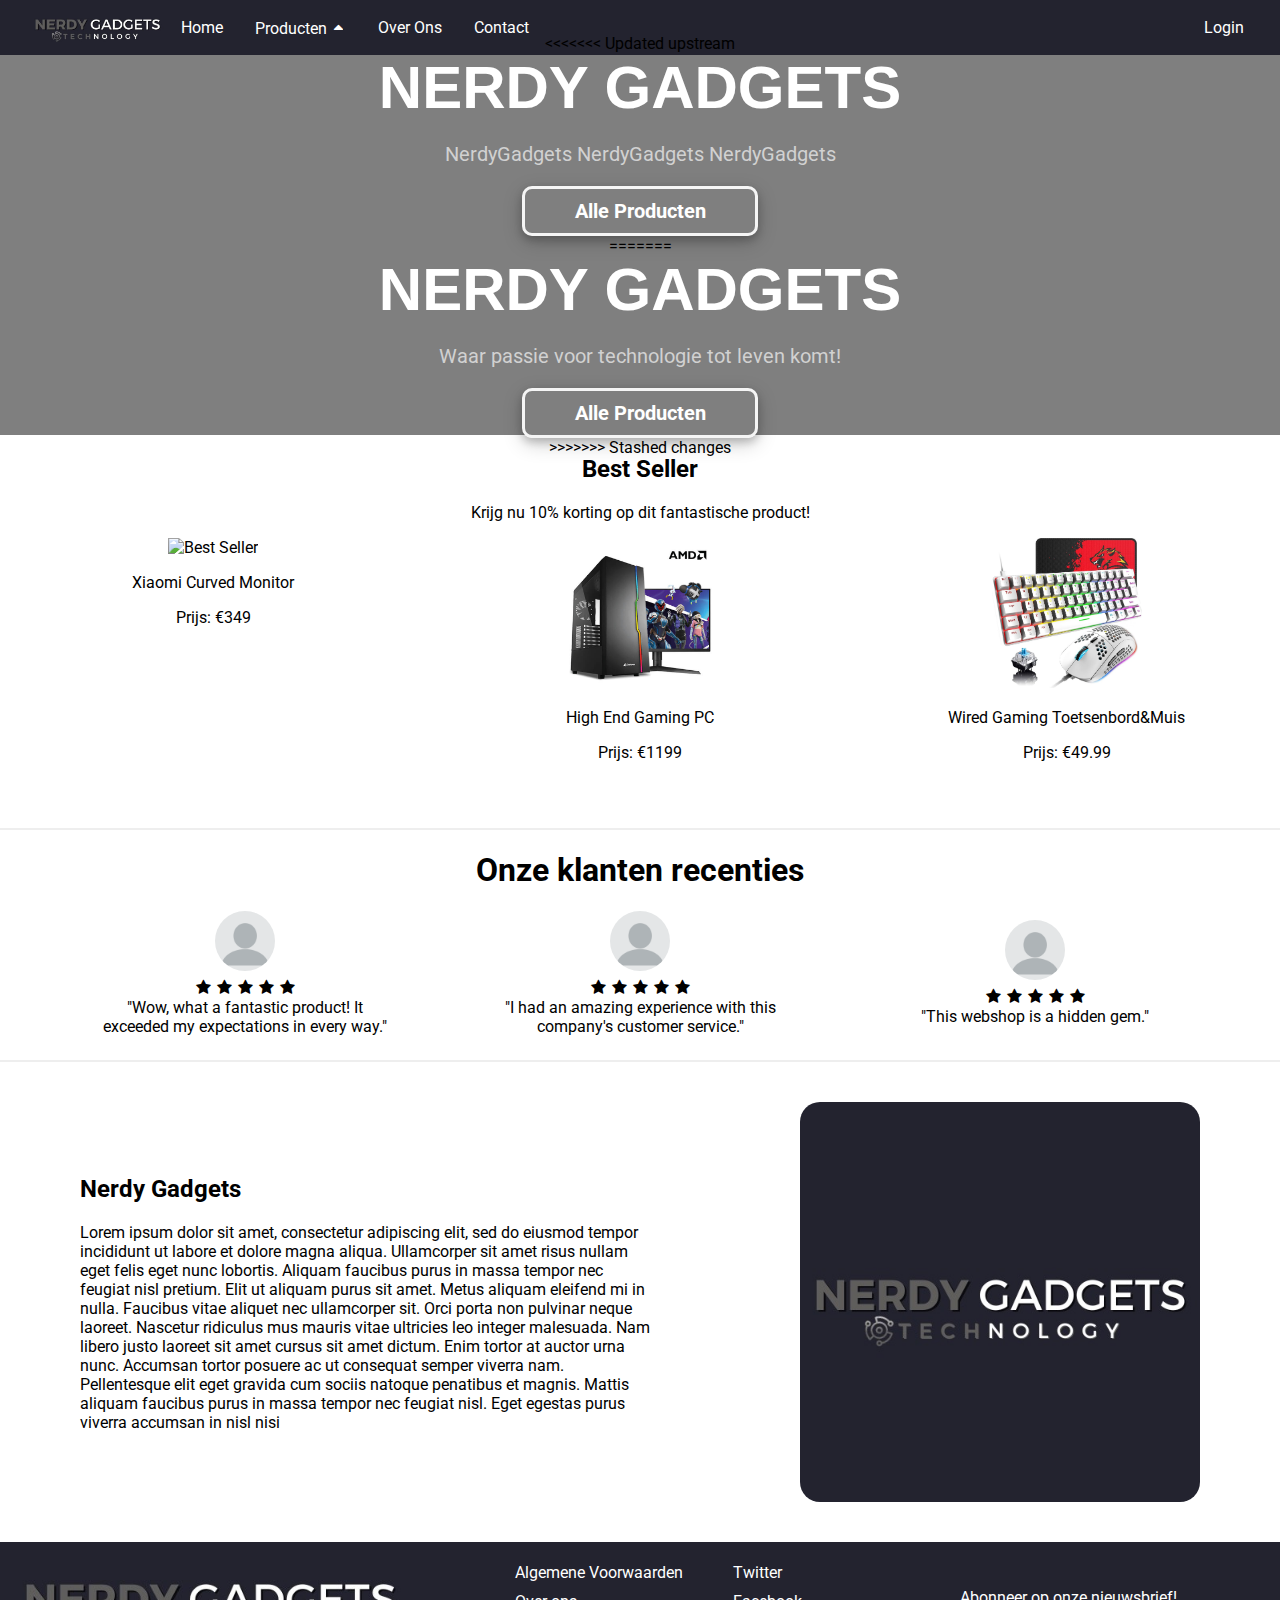
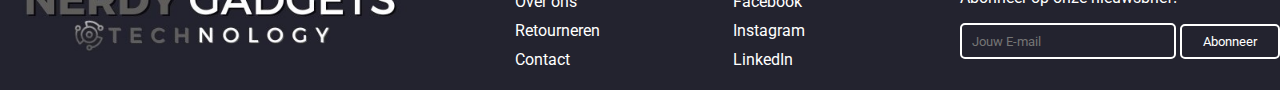
==== index.html @ df3a5c18 "Product card" ====
<!DOCTYPE html>
<html lang="en">
<head>
    <meta charset="UTF-8">
    <meta name="viewport" content="width=device-width, initial-scale=1.0">
    <title>NerdyGadgets - Homepage</title>
    <link rel="stylesheet" href="style.css">
    <link rel="stylesheet" href="/navbar/navbar.css">
    <link rel="stylesheet" href="https://cdnjs.cloudflare.com/ajax/libs/font-awesome/4.7.0/css/font-awesome.min.css">
    <script src="/navbar/import-handler.js" defer></script>
    <style>
        body {
            min-height: 100vh;
            display: flex;
            flex-direction: column;
        }
        #footer {
            margin-top: auto; 
        }
    </style>
</head>
<body>
    <!-- navigatie bar -->
    <div id="navbar"></div>
    <!-- content -->
    <main>
        <!-- big picture with slogan -->
        <div class="Intro">
<<<<<<< Updated upstream
            <h1>Nerdy gadgets</h1>
            <p>NerdyGadgets NerdyGadgets NerdyGadgets</p>
            <a href="">Alle Producten</a>
=======
            <h1>Nerdy Gadgets</h1>
            <p>Waar passie voor technologie tot leven komt!</p>
            <a href="Product%20overview">Alle Producten</a>
>>>>>>> Stashed changes
        </div>
        <div class="best-seller">
            <h2>Best Seller</h2>
            <p>Krijg nu 10% korting op dit fantastische product!</p>
            <div style="display: flex; justify-content: center;">
                <div class="product">
                    <img src="./image/bestseller.png" alt="Best Seller">
                    <p>Xiaomi Curved Monitor</p>
                    <p>Prijs: €349</p>
                </div>
                <div class="product">
                    <img src="./image/Pc.jpg" alt="PC">
                    <p>High End Gaming PC</p>
                    <p>Prijs: €1199</p>
                </div>
                <div class="product">
                    <img src="./image/toetsenbord.jpg" alt="Toetsenbord">
                    <p>Wired Gaming Toetsenbord&Muis</p>
                    <p>Prijs: €49.99</p>



                </div>
            </div>
        </div>

        <!-- klanten recenties -->
        <div class="reviews">
            <h1>Onze klanten recenties</h1>
            <ul class="reviews-container">
                <li class="review">
                    <img src="/image/no-pfp.png" alt="" style="width: 60px;">
                    <div class="star-container"></div>
                    <p>"Wow, what a fantastic product! It exceeded my expectations in every way."</p>
                </li>
                <li class="review">
                    <img src="/image/no-pfp.png" alt="" style="width: 60px;">
                    <div class="star-container"></div>
                    <p>"I had an amazing experience with this company's customer service."</p>
                </li>
                <li class="review">
                    <img src="/image/no-pfp.png" alt="" style="width: 60px;">
                    <div class="star-container"></div>
                    <p>"This webshop is a hidden gem."</p>
                </li>
            </ul>
        </div>
        <!-- kleine over ons -->
        <div class="About-us">
            <div class="About-us-text">
                <h2>Nerdy Gadgets</h2>
                <p>Lorem ipsum dolor sit amet, consectetur adipiscing elit, sed do eiusmod tempor incididunt ut labore
                    et dolore magna aliqua. Ullamcorper sit amet risus nullam eget felis eget nunc lobortis. Aliquam
                    faucibus purus in massa tempor nec feugiat nisl pretium. Elit ut aliquam purus sit amet. Metus aliquam
                    eleifend mi in nulla. Faucibus vitae aliquet nec ullamcorper sit. Orci porta non pulvinar neque laoreet.
                    Nascetur ridiculus mus mauris vitae ultricies leo integer malesuada. Nam libero justo laoreet sit amet
                    cursus sit amet dictum. Enim tortor at auctor urna nunc. Accumsan tortor posuere ac ut consequat semper
                    viverra nam. Pellentesque elit eget gravida cum sociis natoque penatibus et magnis. Mattis aliquam
                    faucibus purus in massa tempor nec feugiat nisl. Eget egestas purus viverra accumsan in nisl nisi </p>
            </div>
            <img src="image/big-Logo.jpeg" height="400" width="400"/>
        </div>
    </main>
    <!-- footer -->
    <div id="footer"></div>
    <script src="/script.js"></script>
</body>
</html>
---- style.css ----
.Intro {
    display: flex;
    flex-direction: column;
    justify-content: center;
    align-items: center;
    width: 100%;
    height: 380px;
    background: linear-gradient(to bottom, rgba(0, 0, 0, 0.5) 0%, rgba(0, 0, 0, 0.5) 100%), url("https://www.actionlifemedia.com/wp-content/uploads/2021/08/8e2314b1b43f6b53b9a7858778cdd192-1024x682.jpeg");
    background-size: cover;
    background-position: center;
    background-repeat: no-repeat;
}

.Intro h1 {
    font-family: sans-serif;
    font-size: 60px;
    color: #fff;
    font-weight: bold;
    text-transform: uppercase;
    margin: 0;
}

.Intro p {
    font-size: 20px;
    color: #d1d1d1;
    margin: 20px 0;
}

.Intro a {
    background-color: #1C00ff00;
    color: white;
    padding: 10px 18px;
    border: 3px solid whitesmoke;
    border-radius: 10px;
    padding: 10px;
    font-size: 20px;
    font-weight: bold;
    cursor: pointer;
    width: 210px;
    box-shadow: 0 4px 8px 0 rgba(0, 0, 0, 0.2), 0 6px 20px 0 rgba(0, 0, 0, 0.19);
    text-align: center;
    text-decoration: none;
    transition: all 0.3s ease-in-out;
}

.Intro a:hover {
    transform: scale(0.95);
}

.featured {
    display: flex;
    justify-content: center;
    align-items: center;
    flex-direction: column;
    border: 2px solid red;
    height: 300px;
}

.About-us {
    display: flex;
    justify-content: left;
    align-items: center;
    padding: 40px 80px;
    border-top: 2px solid #eeeeee;
}

.About-us-text p {
    width: 100%;
}

.About-us img {
    width: 5 00px;
    height: auto;
    border-radius: 5%;
    margin-left: 150px;
}

.reviews {
    /* border: 2px solid red; */
    border-top: 2px solid #eeeeee;
    border-width: 95%;
    height: 230px;
    text-align: center;
}

.reviews-container {
    display: flex;
    justify-content: space-evenly;
    align-items: center;
    padding: 0; 
}

.review {
    list-style: none;
    display: flex;
    justify-content:center;
    align-items: center;
    flex-direction: column;
    width: 300px;
}

.review img {
    border-radius: 75px;
    margin-bottom: 5px;
}

.review p {
    margin: 0;
    text-align: center;
}

.best-seller {
    text-align: center;
    margin-bottom: 50px;
}
.best-seller img {
    width: 150px;
    height: 150px;
}
.product {
    margin: 0 40px;
    width: 350px;
    transition: all 0.3s ease-in-out;
    border-radius: 5px;
}

.product:hover {
    transform: scale(0.95);
    box-shadow: 0 0 10px rgba(0, 0, 0, 0.5);
    cursor: pointer;
}
---- navbar/navbar.css ----
@import url('https://fonts.googleapis.com/css2?family=Roboto&display=swap');
* {
    font-family: 'Roboto', sans-serif;
}
body {
    margin: 0;
}

#login {
    margin-left: auto;
    margin-right: 20px;
    float: right;
}

#logo {
    /* width: 50%;
    margin-right: 15px;
    margin-left: 15px; */
    /* float: left; */
    /* align logo in the center */
    width: 135px;
    margin-top: 18px;
    margin-left: 30px;
}
#logo-button {
    padding: 0;
    position: relative;
}
#logo-button:hover {
        background-color: #23232f;
}

 /* Navbar container */
 .navbar {
    overflow: hidden;
    background-color: #23232f;
    font-family: Arial;
    height: 55px;
  }
  
  /* Links inside the navbar */
  .navbar a {
    float: left;
    font-size: 16px;
    color: white;
    text-align: center;
    padding: 18px 16px;
    text-decoration: none;
    transition: all 0.3s ease-in-out;
  }

  .fa {
    display: inline-block;
    padding: 3px;
  }
  .fa-caret-down {
    transform: rotate(-180deg);
    -webkit-transform: rotate(-180deg);
    transition: all 0.3s;
  }
  .dropdown:hover .fa-caret-down {
    transform: rotate(-360deg);
    -webkit-transform: rotate(-360deg);
  }
  
  /* The dropdown container */
  .dropdown {
    float: left;
    overflow: hidden;
  }

  /* Dropdown button */
  .dropdown .dropbtn {
    font-size: 16px;
    border: none;
    outline: none;
    color: white;
    padding: 17px 16px;
    background-color: inherit;
    font-family: inherit;
    margin: 0;
  }
  
  /* change background color on hover */
  .navbar a:hover, .dropdown:hover .dropbtn {
    /* text-decoration: underline;
    text-decoration-thickness: 1.5px;
    text-underline-offset: 2px; */
    background-color: #3f3f55;
  }
  
  /* Dropdown content (hidden by default) */
  .dropdown-content {
    display: none;
    position: absolute;
    background-color: #f9f9f9;
    min-width: 160px;
    box-shadow: 0px 8px 16px 0px rgba(0,0,0,0.2);
    z-index: 1;
  }
  
  /* Links inside the dropdown */
  .dropdown-content a {
    float: none;
    color: black;
    padding: 12px 16px;
    text-decoration: none;
    display: block;
    text-align: left;
  }
  
  /* Add a grey background color to dropdown links on hover */
  .dropdown-content a:hover {
    background-color: #ddd;
  }
  
  /* Show the dropdown menu on hover */
  .dropdown:hover .dropdown-content {
    display: block;
  } 

  /* footer styling */
footer {
    background-color: #23232f;
    overflow: hidden;
    position: relative;
    top: 0;
    width: 100%;
    height: 100%;
    display: flex;
    align-items: center;
    color: white;
}

.links {
    display: flex;
    flex-direction: row;
    justify-content: center;
    align-items: center;
    width: 100%;
}
.links a {
    color: white;
    text-decoration: none;
}
.links ul {
    list-style-type: none;
}
.links ul li {
    padding: 5px;
}
.links ul li:hover {
    text-decoration: underline;
    text-decoration-thickness: 1.5px;
    text-underline-offset: 2px;
    cursor: pointer;
}
.nieuwsbrief {
  position: absolute;
  /* margin-left: auto;
  margin-right: 20px;
  float: right; */
  left: 75%;
}
.nieuwsbrief input {
  width: 200px;
  height: 30px;
  border-radius: 5px;
  border: 2px solid white;
  background-color: #23232f;
  color: white;
  padding-left: 10px;
}
.nieuwsbrief button {
  width: 100px;
  height: 35px;
  border-radius: 5px;
  border: 2px solid white;
  background-color: #23232f;
  color: white;
}
.nieuwsbrief button:hover {
  background-color: #3f3f55;
  cursor: pointer;
}
.footer-logo {
  position: absolute;
  right: 68%;
  width: 400px;
}
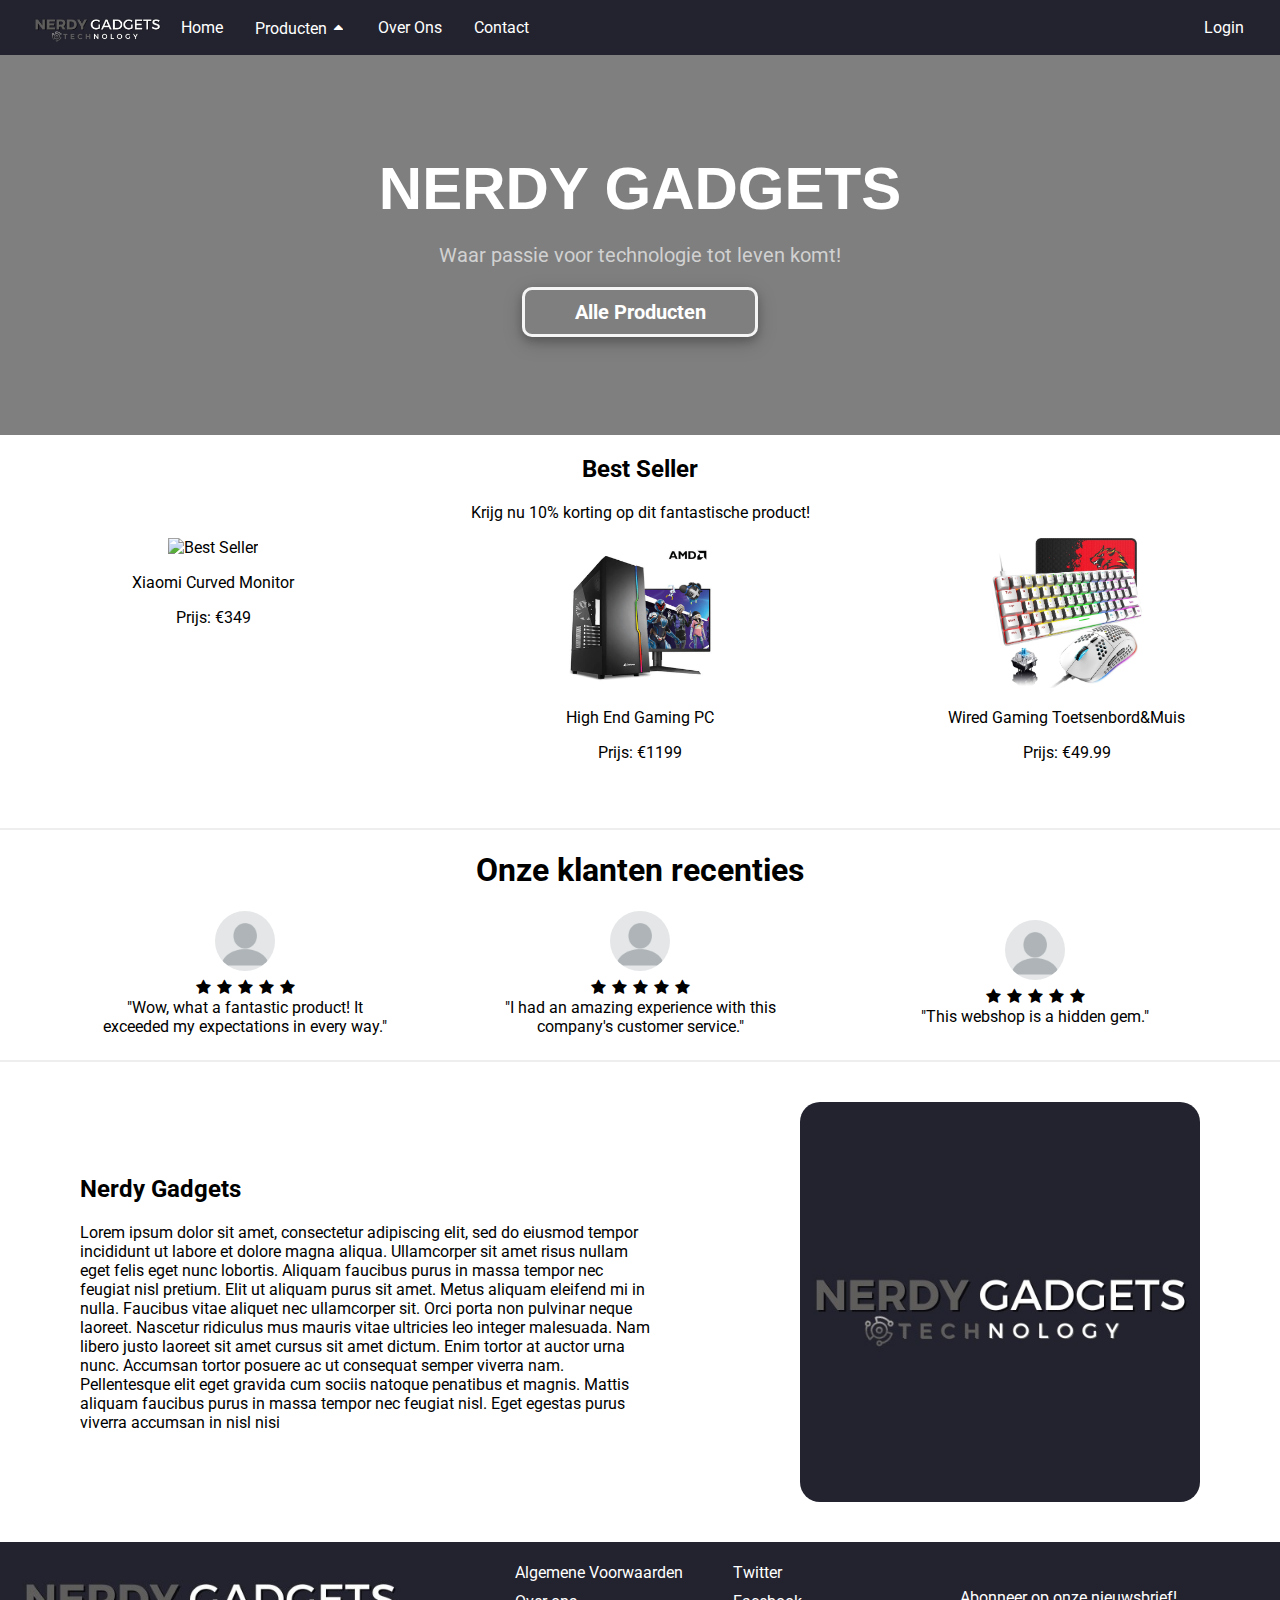
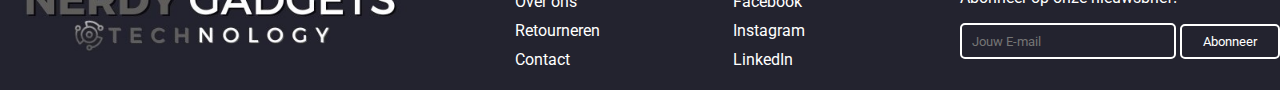
==== commit 43ee5bb3: "..." ====
--- a/index.html
+++ b/index.html
@@ -26,15 +26,9 @@
     <main>
         <!-- big picture with slogan -->
         <div class="Intro">
-<<<<<<< Updated upstream
-            <h1>Nerdy gadgets</h1>
-            <p>NerdyGadgets NerdyGadgets NerdyGadgets</p>
-            <a href="">Alle Producten</a>
-=======
             <h1>Nerdy Gadgets</h1>
             <p>Waar passie voor technologie tot leven komt!</p>
-            <a href="Product%20overview">Alle Producten</a>
->>>>>>> Stashed changes
+            <a href="Product%20detail%20page.html">Alle Producten</a>
         </div>
         <div class="best-seller">
             <h2>Best Seller</h2>
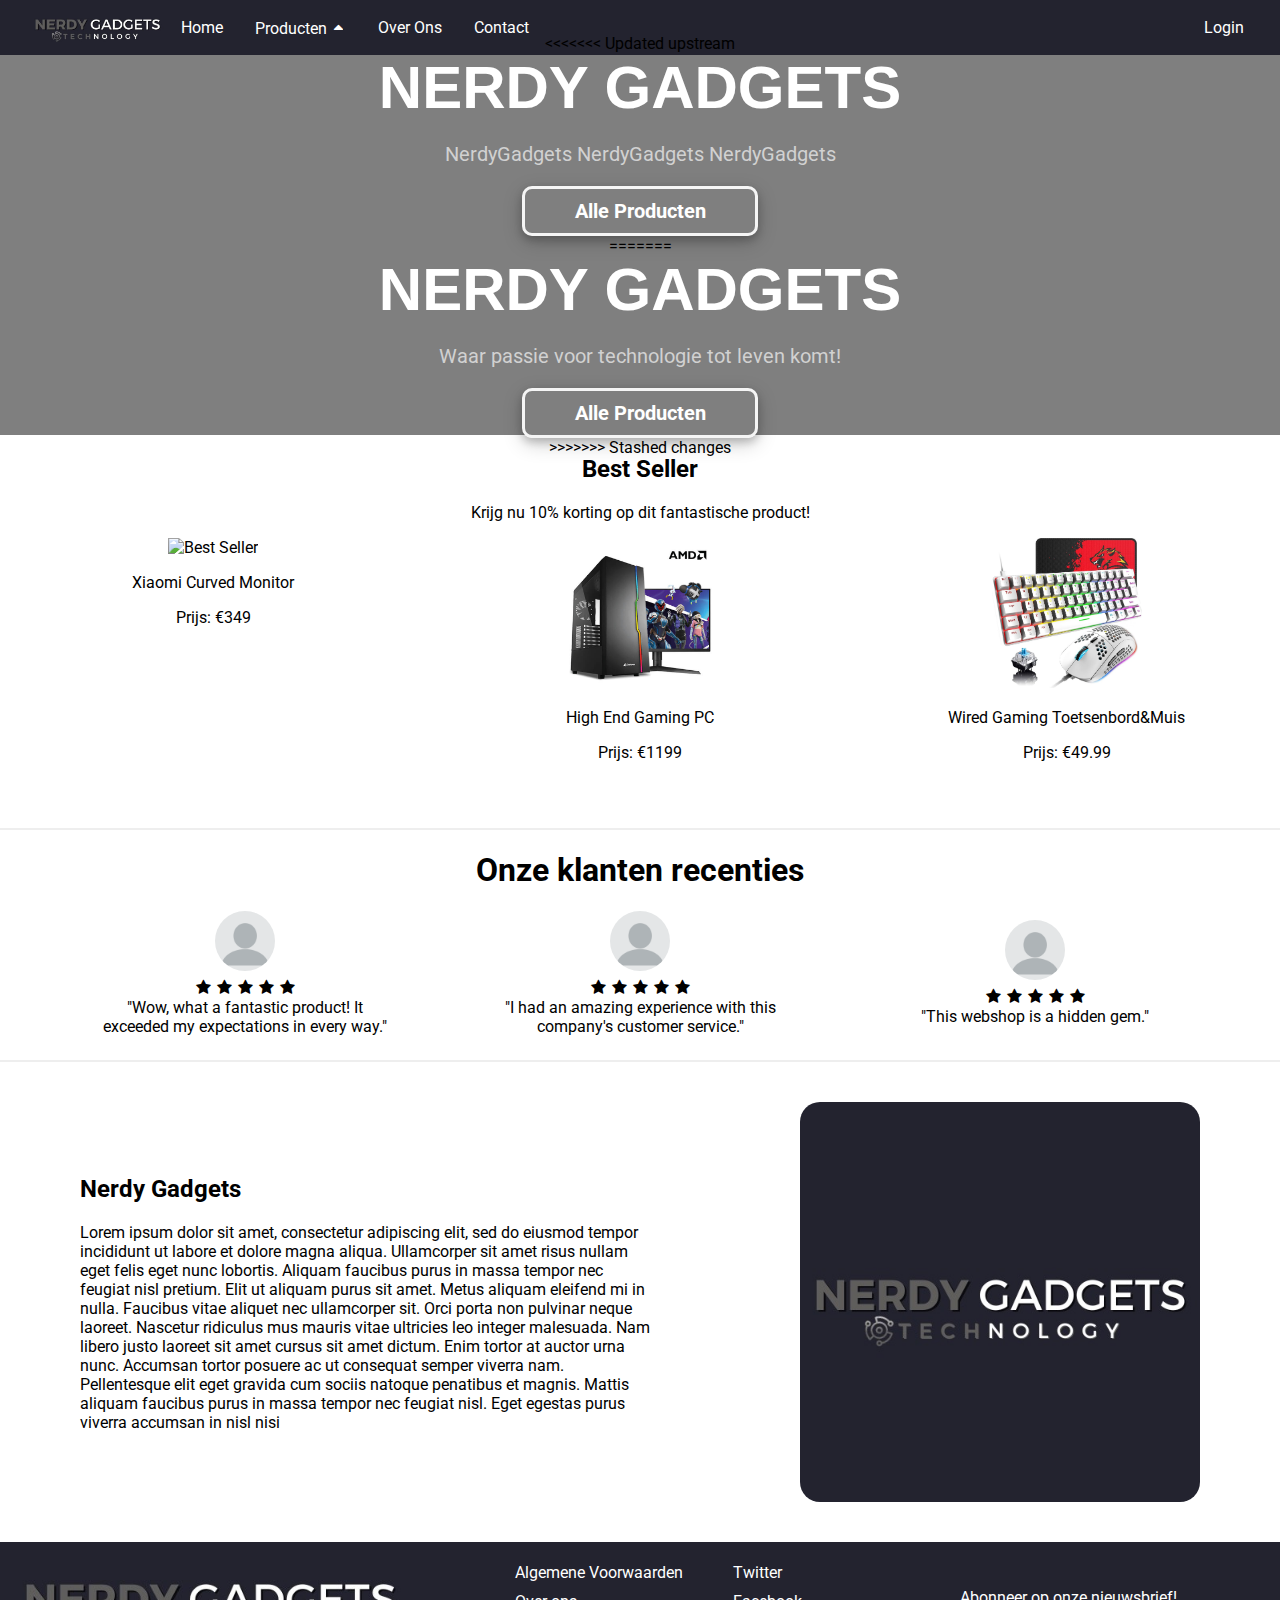
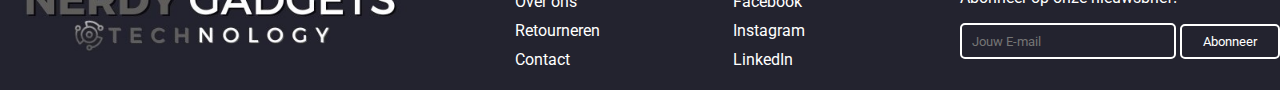
==== commit 17bda3ae: "Revert "..."" ====
--- a/index.html
+++ b/index.html
@@ -26,9 +26,15 @@
     <main>
         <!-- big picture with slogan -->
         <div class="Intro">
+<<<<<<< Updated upstream
+            <h1>Nerdy gadgets</h1>
+            <p>NerdyGadgets NerdyGadgets NerdyGadgets</p>
+            <a href="">Alle Producten</a>
+=======
             <h1>Nerdy Gadgets</h1>
             <p>Waar passie voor technologie tot leven komt!</p>
-            <a href="Product%20detail%20page.html">Alle Producten</a>
+            <a href="Product%20overview">Alle Producten</a>
+>>>>>>> Stashed changes
         </div>
         <div class="best-seller">
             <h2>Best Seller</h2>
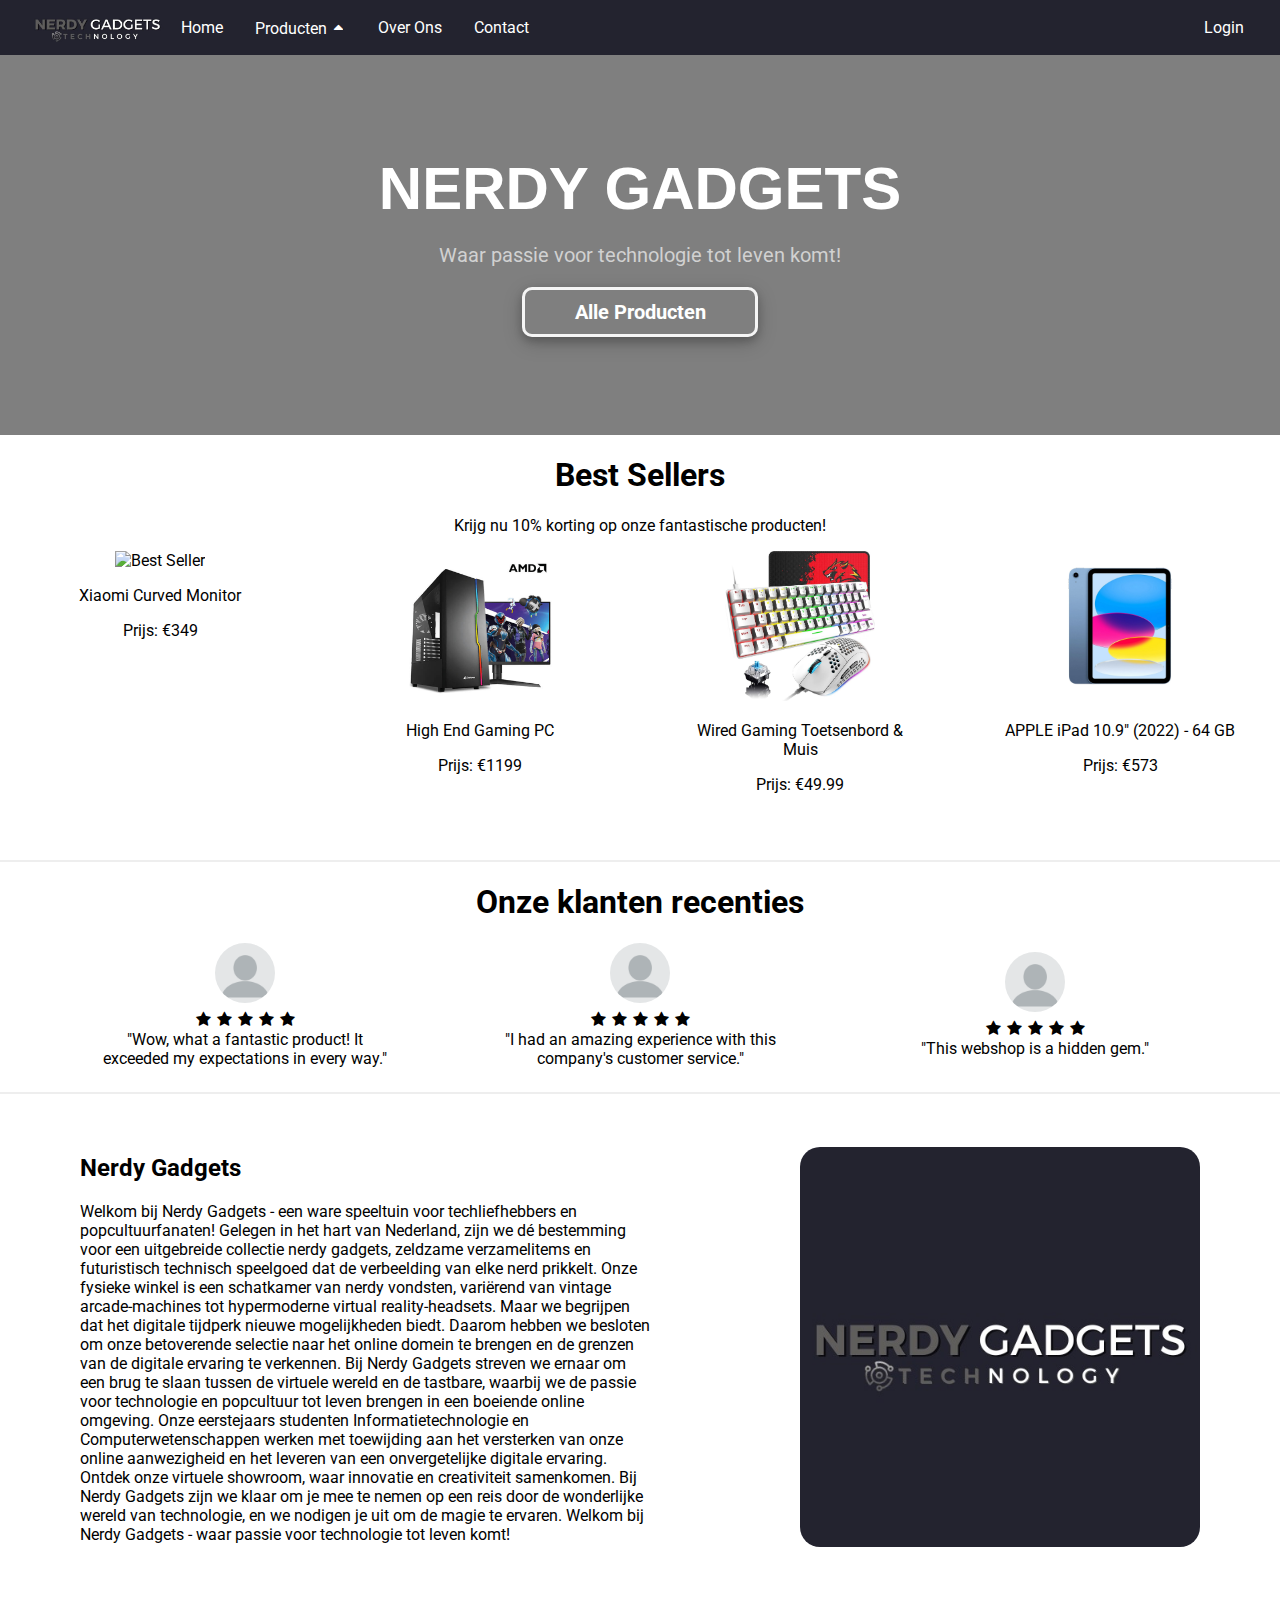
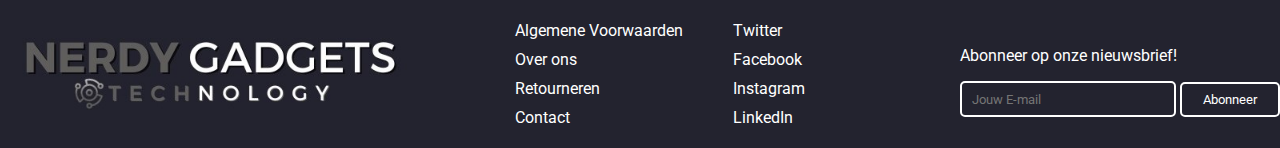
==== commit ec72f6d2: "soup" ====
--- a/index.html
+++ b/index.html
@@ -26,19 +26,14 @@
     <main>
         <!-- big picture with slogan -->
         <div class="Intro">
-<<<<<<< Updated upstream
-            <h1>Nerdy gadgets</h1>
-            <p>NerdyGadgets NerdyGadgets NerdyGadgets</p>
-            <a href="">Alle Producten</a>
-=======
             <h1>Nerdy Gadgets</h1>
             <p>Waar passie voor technologie tot leven komt!</p>
-            <a href="Product%20overview">Alle Producten</a>
->>>>>>> Stashed changes
+            <a href="/pages/overzicht.php?type=all">Alle Producten</a>
         </div>
+        <!-- best sellers -->
         <div class="best-seller">
-            <h2>Best Seller</h2>
-            <p>Krijg nu 10% korting op dit fantastische product!</p>
+            <h1>Best Sellers</h1>
+            <p>Krijg nu 10% korting op onze fantastische producten!</p>
             <div style="display: flex; justify-content: center;">
                 <div class="product">
                     <img src="./image/bestseller.png" alt="Best Seller">
@@ -52,11 +47,13 @@
                 </div>
                 <div class="product">
                     <img src="./image/toetsenbord.jpg" alt="Toetsenbord">
-                    <p>Wired Gaming Toetsenbord&Muis</p>
+                    <p>Wired Gaming Toetsenbord & Muis</p>
                     <p>Prijs: €49.99</p>
-
-
-
+                </div>
+                <div class="product">
+                    <img src="./image/tablet.png" alt="Toetsenbord">
+                    <p>APPLE iPad 10.9" (2022) - 64 GB</p>
+                    <p>Prijs: €573</p>
                 </div>
             </div>
         </div>
@@ -86,14 +83,11 @@
         <div class="About-us">
             <div class="About-us-text">
                 <h2>Nerdy Gadgets</h2>
-                <p>Lorem ipsum dolor sit amet, consectetur adipiscing elit, sed do eiusmod tempor incididunt ut labore
-                    et dolore magna aliqua. Ullamcorper sit amet risus nullam eget felis eget nunc lobortis. Aliquam
-                    faucibus purus in massa tempor nec feugiat nisl pretium. Elit ut aliquam purus sit amet. Metus aliquam
-                    eleifend mi in nulla. Faucibus vitae aliquet nec ullamcorper sit. Orci porta non pulvinar neque laoreet.
-                    Nascetur ridiculus mus mauris vitae ultricies leo integer malesuada. Nam libero justo laoreet sit amet
-                    cursus sit amet dictum. Enim tortor at auctor urna nunc. Accumsan tortor posuere ac ut consequat semper
-                    viverra nam. Pellentesque elit eget gravida cum sociis natoque penatibus et magnis. Mattis aliquam
-                    faucibus purus in massa tempor nec feugiat nisl. Eget egestas purus viverra accumsan in nisl nisi </p>
+                    <p> Welkom bij Nerdy Gadgets - een ware speeltuin voor techliefhebbers en popcultuurfanaten! Gelegen in het hart van Nederland, zijn we dé bestemming voor een uitgebreide collectie nerdy gadgets, zeldzame verzamelitems en futuristisch technisch speelgoed dat de verbeelding van elke nerd prikkelt.
+                        Onze fysieke winkel is een schatkamer van nerdy vondsten, variërend van vintage arcade-machines tot hypermoderne virtual reality-headsets. Maar we begrijpen dat het digitale tijdperk nieuwe mogelijkheden biedt. Daarom hebben we besloten om onze betoverende selectie naar het online domein te brengen en de grenzen van de digitale ervaring te verkennen.
+                        Bij Nerdy Gadgets streven we ernaar om een brug te slaan tussen de virtuele wereld en de tastbare, waarbij we de passie voor technologie en popcultuur tot leven brengen in een boeiende online omgeving. Onze eerstejaars studenten Informatietechnologie en Computerwetenschappen werken met toewijding aan het versterken van onze online aanwezigheid en het leveren van een onvergetelijke digitale ervaring.
+                        Ontdek onze virtuele showroom, waar innovatie en creativiteit samenkomen. Bij Nerdy Gadgets zijn we klaar om je mee te nemen op een reis door de wonderlijke wereld van technologie, en we nodigen je uit om de magie te ervaren.
+                        Welkom bij Nerdy Gadgets - waar passie voor technologie tot leven komt! </p>
             </div>
             <img src="image/big-Logo.jpeg" height="400" width="400"/>
         </div>
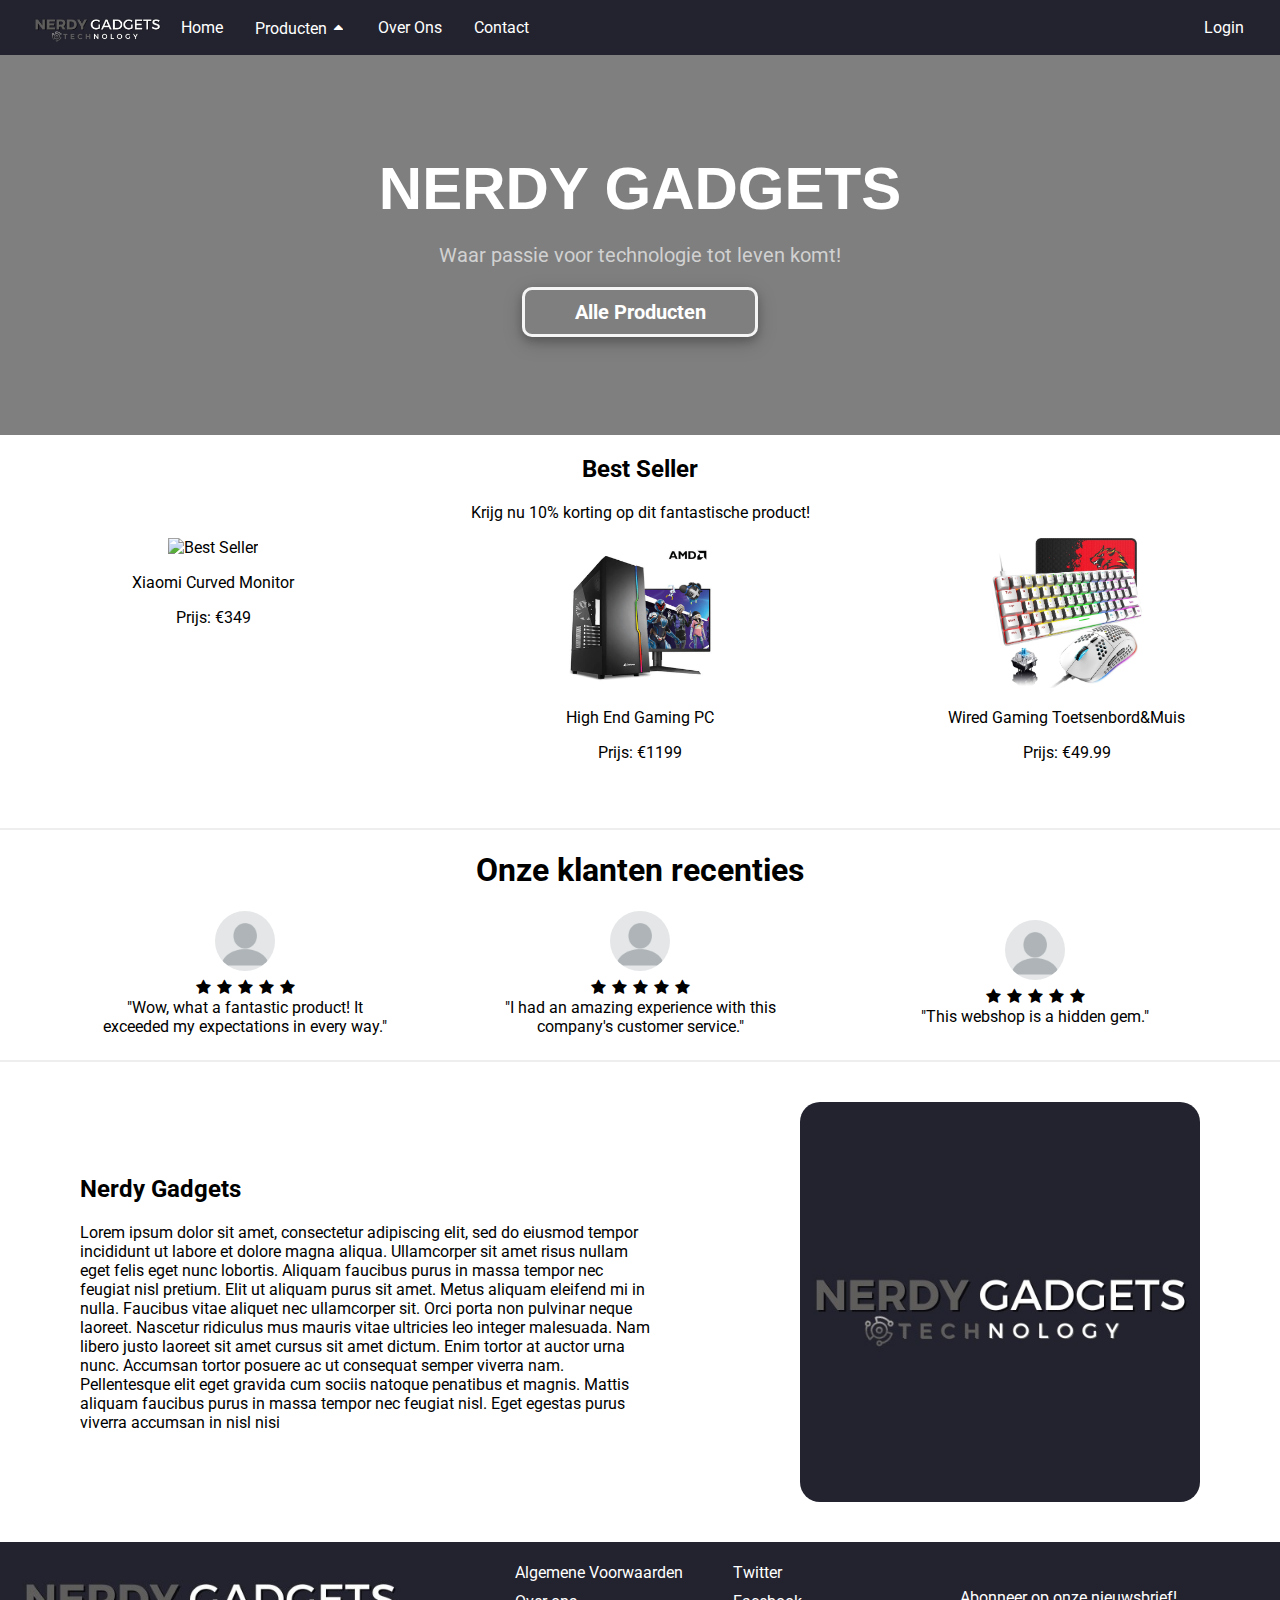
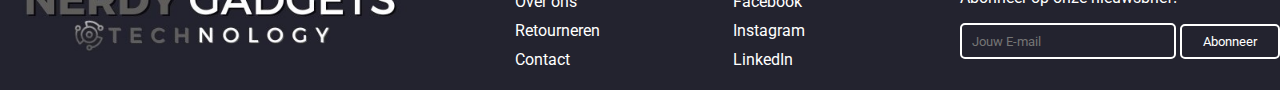
==== commit d12f3f48: "Product detail page (nog niet af)" ====
--- a/index.html
+++ b/index.html
@@ -28,12 +28,11 @@
         <div class="Intro">
             <h1>Nerdy Gadgets</h1>
             <p>Waar passie voor technologie tot leven komt!</p>
-            <a href="/pages/overzicht.php?type=all">Alle Producten</a>
+            <a href="./pages/overzicht.php">Alle Producten</a>
         </div>
-        <!-- best sellers -->
         <div class="best-seller">
-            <h1>Best Sellers</h1>
-            <p>Krijg nu 10% korting op onze fantastische producten!</p>
+            <h2>Best Seller</h2>
+            <p>Krijg nu 10% korting op dit fantastische product!</p>
             <div style="display: flex; justify-content: center;">
                 <div class="product">
                     <img src="./image/bestseller.png" alt="Best Seller">
@@ -47,13 +46,11 @@
                 </div>
                 <div class="product">
                     <img src="./image/toetsenbord.jpg" alt="Toetsenbord">
-                    <p>Wired Gaming Toetsenbord & Muis</p>
+                    <p>Wired Gaming Toetsenbord&Muis</p>
                     <p>Prijs: €49.99</p>
-                </div>
-                <div class="product">
-                    <img src="./image/tablet.png" alt="Toetsenbord">
-                    <p>APPLE iPad 10.9" (2022) - 64 GB</p>
-                    <p>Prijs: €573</p>
+
+
+
                 </div>
             </div>
         </div>
@@ -83,11 +80,14 @@
         <div class="About-us">
             <div class="About-us-text">
                 <h2>Nerdy Gadgets</h2>
-                    <p> Welkom bij Nerdy Gadgets - een ware speeltuin voor techliefhebbers en popcultuurfanaten! Gelegen in het hart van Nederland, zijn we dé bestemming voor een uitgebreide collectie nerdy gadgets, zeldzame verzamelitems en futuristisch technisch speelgoed dat de verbeelding van elke nerd prikkelt.
-                        Onze fysieke winkel is een schatkamer van nerdy vondsten, variërend van vintage arcade-machines tot hypermoderne virtual reality-headsets. Maar we begrijpen dat het digitale tijdperk nieuwe mogelijkheden biedt. Daarom hebben we besloten om onze betoverende selectie naar het online domein te brengen en de grenzen van de digitale ervaring te verkennen.
-                        Bij Nerdy Gadgets streven we ernaar om een brug te slaan tussen de virtuele wereld en de tastbare, waarbij we de passie voor technologie en popcultuur tot leven brengen in een boeiende online omgeving. Onze eerstejaars studenten Informatietechnologie en Computerwetenschappen werken met toewijding aan het versterken van onze online aanwezigheid en het leveren van een onvergetelijke digitale ervaring.
-                        Ontdek onze virtuele showroom, waar innovatie en creativiteit samenkomen. Bij Nerdy Gadgets zijn we klaar om je mee te nemen op een reis door de wonderlijke wereld van technologie, en we nodigen je uit om de magie te ervaren.
-                        Welkom bij Nerdy Gadgets - waar passie voor technologie tot leven komt! </p>
+                <p>Lorem ipsum dolor sit amet, consectetur adipiscing elit, sed do eiusmod tempor incididunt ut labore
+                    et dolore magna aliqua. Ullamcorper sit amet risus nullam eget felis eget nunc lobortis. Aliquam
+                    faucibus purus in massa tempor nec feugiat nisl pretium. Elit ut aliquam purus sit amet. Metus aliquam
+                    eleifend mi in nulla. Faucibus vitae aliquet nec ullamcorper sit. Orci porta non pulvinar neque laoreet.
+                    Nascetur ridiculus mus mauris vitae ultricies leo integer malesuada. Nam libero justo laoreet sit amet
+                    cursus sit amet dictum. Enim tortor at auctor urna nunc. Accumsan tortor posuere ac ut consequat semper
+                    viverra nam. Pellentesque elit eget gravida cum sociis natoque penatibus et magnis. Mattis aliquam
+                    faucibus purus in massa tempor nec feugiat nisl. Eget egestas purus viverra accumsan in nisl nisi </p>
             </div>
             <img src="image/big-Logo.jpeg" height="400" width="400"/>
         </div>
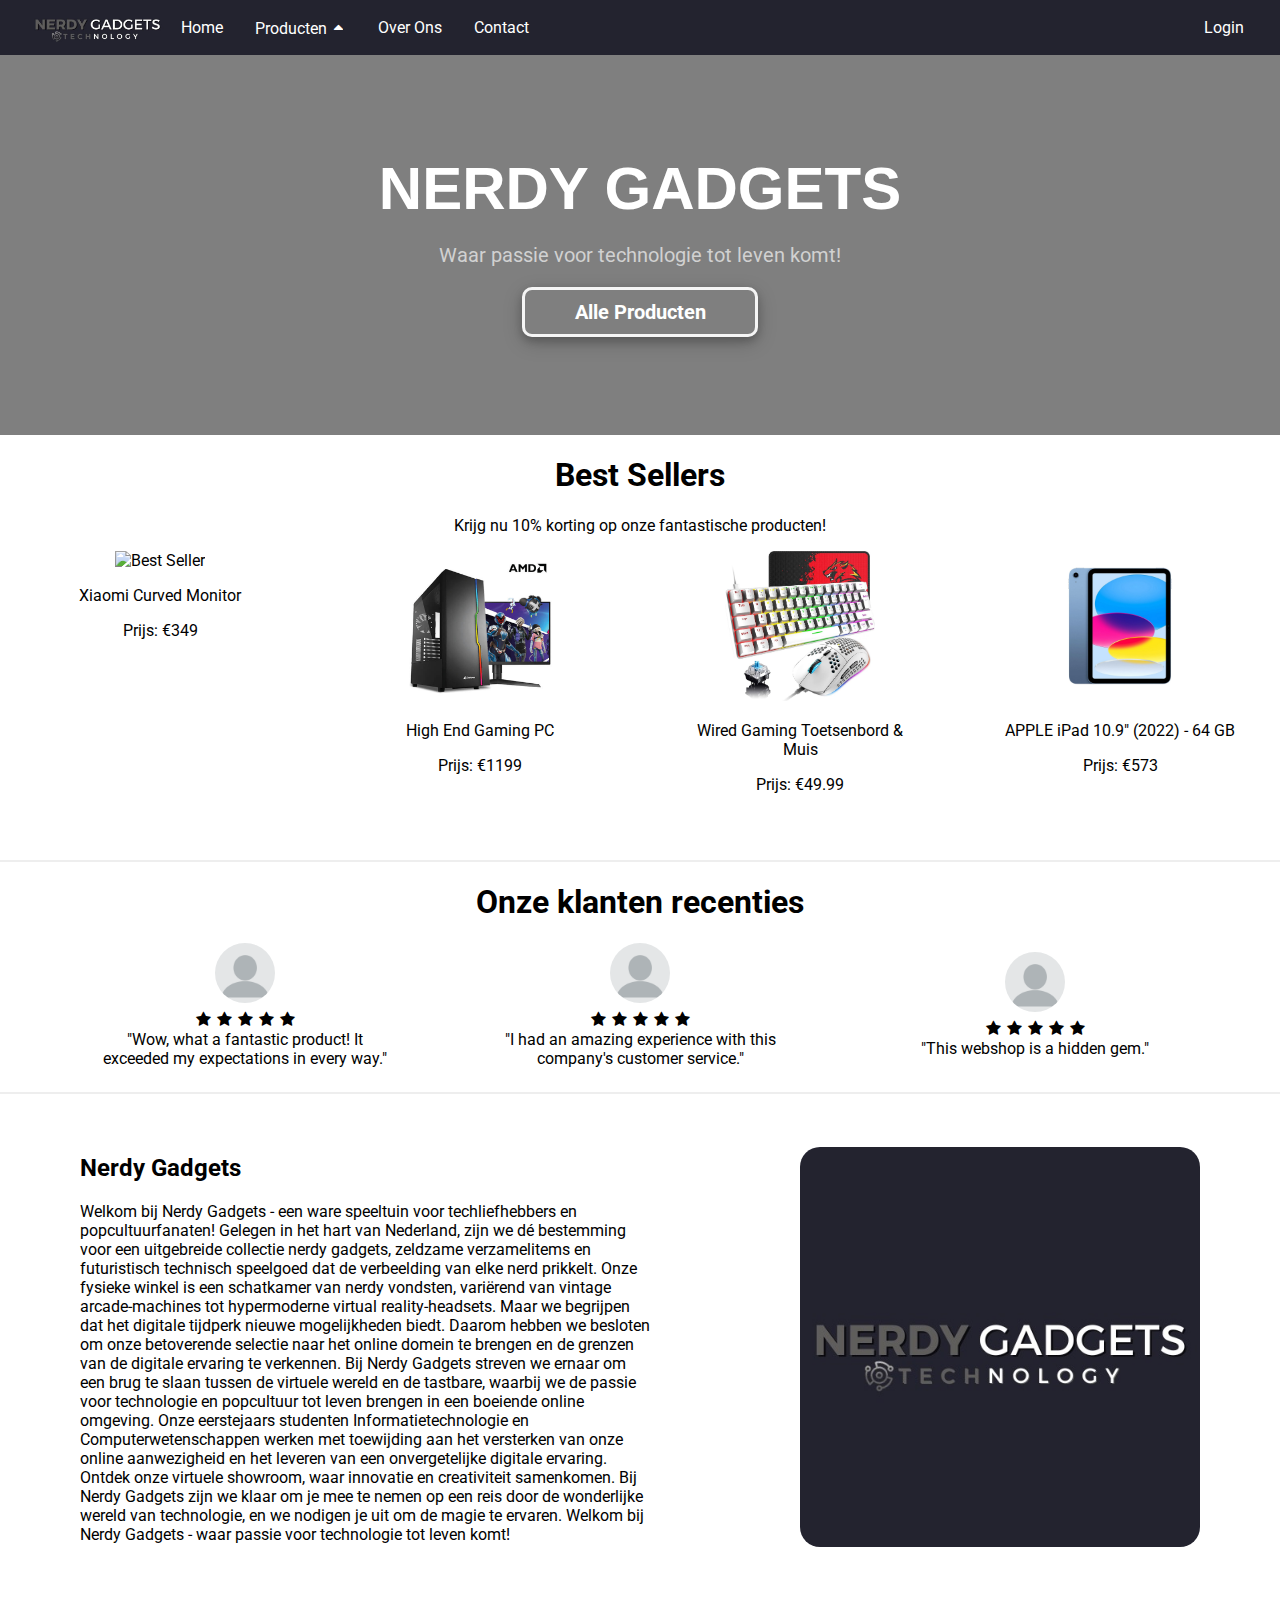
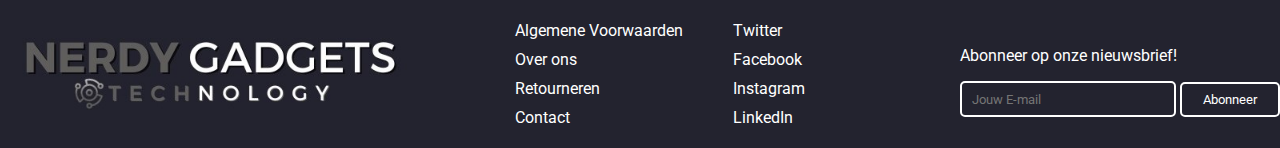
==== commit 8257ea17: "soort by price" ====
--- a/index.html
+++ b/index.html
@@ -28,11 +28,12 @@
         <div class="Intro">
             <h1>Nerdy Gadgets</h1>
             <p>Waar passie voor technologie tot leven komt!</p>
-            <a href="./pages/overzicht.php">Alle Producten</a>
+            <a href="/pages/overzicht.php?type=all&sort=default">Alle Producten</a>
         </div>
+        <!-- best sellers -->
         <div class="best-seller">
-            <h2>Best Seller</h2>
-            <p>Krijg nu 10% korting op dit fantastische product!</p>
+            <h1>Best Sellers</h1>
+            <p>Krijg nu 10% korting op onze fantastische producten!</p>
             <div style="display: flex; justify-content: center;">
                 <div class="product">
                     <img src="./image/bestseller.png" alt="Best Seller">
@@ -46,11 +47,13 @@
                 </div>
                 <div class="product">
                     <img src="./image/toetsenbord.jpg" alt="Toetsenbord">
-                    <p>Wired Gaming Toetsenbord&Muis</p>
+                    <p>Wired Gaming Toetsenbord & Muis</p>
                     <p>Prijs: €49.99</p>
-
-
-
+                </div>
+                <div class="product">
+                    <img src="./image/tablet.png" alt="Toetsenbord">
+                    <p>APPLE iPad 10.9" (2022) - 64 GB</p>
+                    <p>Prijs: €573</p>
                 </div>
             </div>
         </div>
@@ -80,14 +83,11 @@
         <div class="About-us">
             <div class="About-us-text">
                 <h2>Nerdy Gadgets</h2>
-                <p>Lorem ipsum dolor sit amet, consectetur adipiscing elit, sed do eiusmod tempor incididunt ut labore
-                    et dolore magna aliqua. Ullamcorper sit amet risus nullam eget felis eget nunc lobortis. Aliquam
-                    faucibus purus in massa tempor nec feugiat nisl pretium. Elit ut aliquam purus sit amet. Metus aliquam
-                    eleifend mi in nulla. Faucibus vitae aliquet nec ullamcorper sit. Orci porta non pulvinar neque laoreet.
-                    Nascetur ridiculus mus mauris vitae ultricies leo integer malesuada. Nam libero justo laoreet sit amet
-                    cursus sit amet dictum. Enim tortor at auctor urna nunc. Accumsan tortor posuere ac ut consequat semper
-                    viverra nam. Pellentesque elit eget gravida cum sociis natoque penatibus et magnis. Mattis aliquam
-                    faucibus purus in massa tempor nec feugiat nisl. Eget egestas purus viverra accumsan in nisl nisi </p>
+                    <p> Welkom bij Nerdy Gadgets - een ware speeltuin voor techliefhebbers en popcultuurfanaten! Gelegen in het hart van Nederland, zijn we dé bestemming voor een uitgebreide collectie nerdy gadgets, zeldzame verzamelitems en futuristisch technisch speelgoed dat de verbeelding van elke nerd prikkelt.
+                        Onze fysieke winkel is een schatkamer van nerdy vondsten, variërend van vintage arcade-machines tot hypermoderne virtual reality-headsets. Maar we begrijpen dat het digitale tijdperk nieuwe mogelijkheden biedt. Daarom hebben we besloten om onze betoverende selectie naar het online domein te brengen en de grenzen van de digitale ervaring te verkennen.
+                        Bij Nerdy Gadgets streven we ernaar om een brug te slaan tussen de virtuele wereld en de tastbare, waarbij we de passie voor technologie en popcultuur tot leven brengen in een boeiende online omgeving. Onze eerstejaars studenten Informatietechnologie en Computerwetenschappen werken met toewijding aan het versterken van onze online aanwezigheid en het leveren van een onvergetelijke digitale ervaring.
+                        Ontdek onze virtuele showroom, waar innovatie en creativiteit samenkomen. Bij Nerdy Gadgets zijn we klaar om je mee te nemen op een reis door de wonderlijke wereld van technologie, en we nodigen je uit om de magie te ervaren.
+                        Welkom bij Nerdy Gadgets - waar passie voor technologie tot leven komt! </p>
             </div>
             <img src="image/big-Logo.jpeg" height="400" width="400"/>
         </div>
